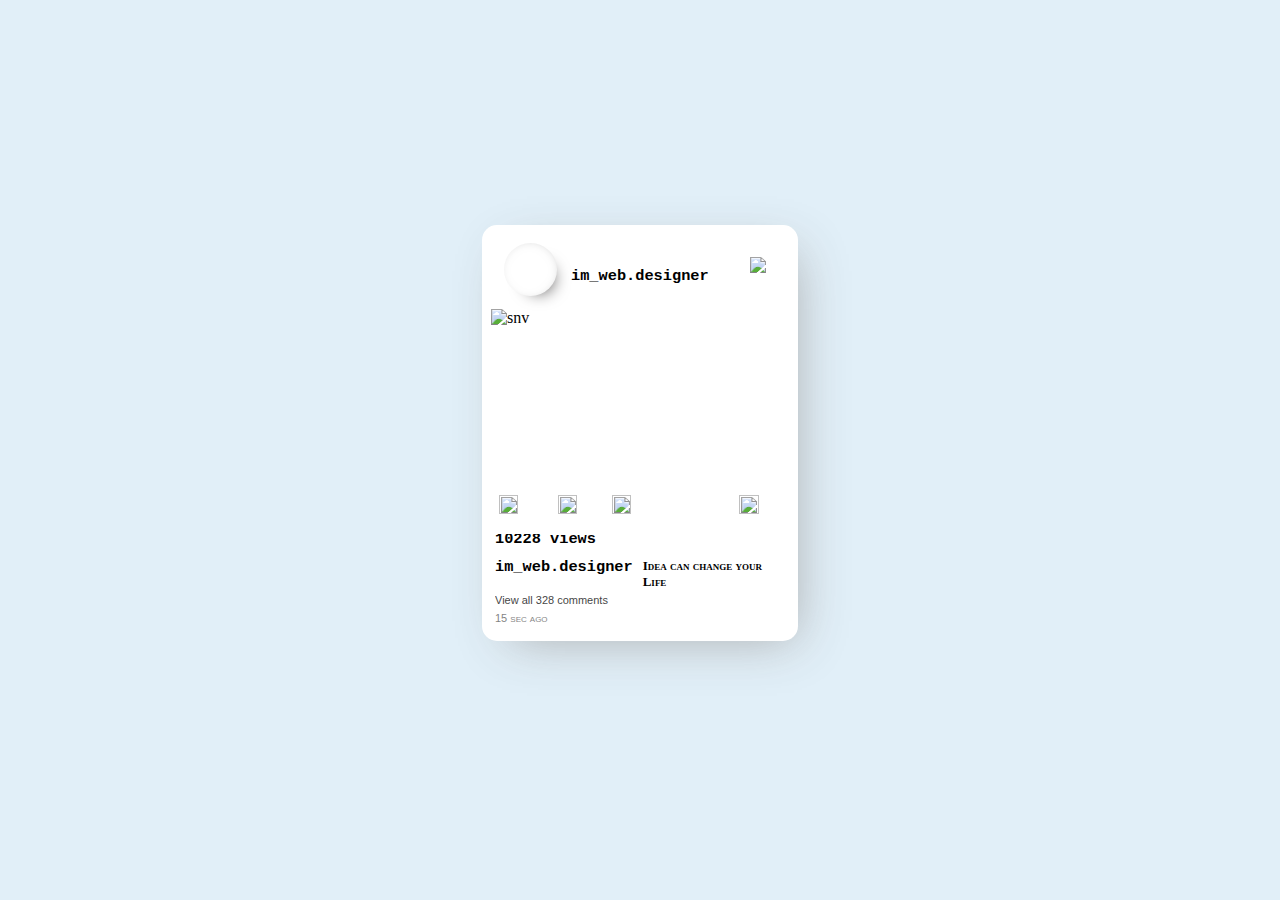
==== index.html @ 3f174a72 "renamed insta.html to index.html" ====
<!DOCTYPE html>
<html lang="en">
<head>
    <meta charset="UTF-8">
    <meta http-equiv="X-UA-Compatible" content="IE=edge">
    <meta name="viewport" content="width=device-width, initial-scale=1.0">
    <title>insta-sample</title>
    <link rel="stylesheet" href="intsa.css" type ="text/css">
</head>
<body>
   <selector class="container">
       <div class="nav">
            <div class="dp"></div>
            <p class="username">im_web.designer</p>
            <div class="menu"><img src ="Resource\ellipsis-v-solid.svg"></div>
            <div class="op">
                <ul>
                    <li><a>View profle</a></li>
                    <li><a>Share profile</a></li>
                    <li><a>Report</a></li>
                    <li><a>Block</a></li>
                </ul>
            </div>

        </div>
       
        <div class="post">
            <img src="Resource\pexels-pixabay-355952.jpg" alt="snv">
       
        </div>
       
        <div class="response">
            <img src="Resource\heart-regular.svg" alt="">
            <img src="Resource\comment-regular.svg" alt="">
            <img src="Resource\paper-plane-regular.svg" alt="">
            <img src="Resource\bookmark-regular.svg" alt="">
       
        </div>
       
        <div class="description">
            <p id="views">10228 views</p>
            <div class="cp">
                <p id = "username">im_web.designer</p> 
                <p id="cap">Idea can change your Life</p>
            </div>
            <p id="comm">View all 328 comments</p>
            <p id="time">15 sec ago</p>
        </div>
   </selector> 
</body>
</html>
---- intsa.css ----
body{

    background: #e1eff8;
    padding:0;
    margin:0;
    box-sizing:border-box;
    display:flex;
    justify-content: center;
    align-content: center;
}
.container{
    padding:.9vh;
    display:flex;
    flex-direction:column;
    justify-content: space-evenly;
    background:white;
    width:300px;
    height:400px;
    position:relative;
    top:25vh;
    border-radius:15px;
    box-shadow:12px 13px 3em -1em rgba(161, 161, 161, 0.897);
    transition:transform 1s cubic-bezier(0.21, 0.04, 0.5, 1.21);
    cursor:pointer;
}
.container:hover{
    box-shadow:-15px -16px 3em -2em rgba(161, 161, 161, 0.897);
    transform:translateY(1.5vh)
}

.nav{
    box-sizing: border-box;
    display: flex;
    flex-direction: column;
    background:rgb(255, 255, 255);
    width:100%;
    height:7vh;

}
.nav .dp{
    position:absolute;
    top:3.5vh;
    margin:-1.5vh 2vh 2vh 1.5vh;
    width:5.9vh;
    height:5.9vh;
    border-radius:50%;
    box-shadow: 9px 9px 1em -12px rgb(92, 90, 90),
                inset -1px 1px .9em -11px rgb(112, 112, 112);
    background-color: rgb(255, 255, 255);
}

.nav .username{
    position:absolute;
    top:3vh;
    left: 9.9vh;
    font-weight:800;
    font-family:'Courier New', Courier, monospace;
    font-size:1.7vh;

}
.nav .menu{
    z-index:4;
    position:absolute;
    right:2.5vw;
    top:3.5vh;
}
.nav .menu img{
    width:.3em;
    color:rgb(255, 255, 255);
}

.nav .op ul{
    z-index:4;
    display:flex;
    flex-direction: column;
    position:absolute;
    width:7.5vw;
    height:18vh;
    right:1vw;
    top:2.5vh;
    background: white;
    padding:0;
    box-shadow: 1vh 1vh 4em -2em rgb(82, 80, 80);
    transition: visibilty 2s cubic-bezier(0.55, 0.085, 0.68, 0.53) 1s;
    visibility:hidden;
}
.nav .op ul li{
    transition: visibilty 3s cubic-bezier(0.55, 0.085, 0.68, 0.53);
    padding:.4vh .1vh .3vh 1vh ;
    list-style-type: none;
 


}
.nav .op ul li a{
    
    line-height: 3vh;
    font-weight:400;
    font-family:'Courier New', Courier, monospace;
    font-size:2vh;
    cursor:pointer;

}
.nav .menu:hover ~ .op ul{

    visibility: visible;
}
.post{
    box-sizing: border-box;
    display:flex;
    align-items: center;
    background:rgb(255, 255, 255);
    width:100%;
    height:25vh;

}
.post img{
    z-index:1;
    position:absolute;
    left:1vh;
    right:1vh;
    display:inline;
    width:297px;
    height:170px;
}
.response{
    position:relative;
    top:-1.2vh;
    box-sizing: border-box;
    display:flex;
    background:rgb(255, 255, 255);
    width:100%;
    height:5.9vh;

}
.response img:nth-child(1){
    position:absolute;
    left:1vh;
    margin:1vh 3vh 1vh 0vh;
    width:1.2em;
    height:1.2em;
}
.response img:nth-child(2){
    position:absolute;
    left:7.5vh;
    margin:1vh 3vh 1vh 0vh;
    width:1.2em;
    height:1.2em;
    color:rgb(172, 93, 93);
}
.response img:nth-child(3){
    position:absolute;
    left:13.5vh;
    margin:1vh 3vh 1vh 0vh;
    width:1.2em;
    height:1.2em;
    color:rgb(172, 93, 93);
}
.response img:nth-child(4){
    position:absolute;
    right:2.5vh;
    margin:1vh;
    width:1.2em;
    height:1.2em;
    color:rgb(172, 93, 93);
}
.description{
    margin-top:-20px;
    box-sizing: border-box;
    display:flex;
    flex-direction: column;
    background:rgb(255, 255, 255);
    width:100%;
    height:12vh;
}
.description #views{
    margin:5px;
    font-weight:800;
    font-family:'Courier New', Courier, monospace;
    font-size:1.7vh;

}
.description .cp{
    display:flex;
    flex-direction: row;
}
.description .cp  #username{
    margin:5px;
    font-weight:800;
    font-family:'Courier New', Courier, monospace;
    font-size:1.7vh;

}
.description .cp  #cap{
    margin:5px;
    font-size:13px;
    font-variant: small-caps;
    font-weight:600;
    display: inline;
}
.description #comm{
    margin-left:5px;
    margin-top: -1px;
    opacity: .75;
    font-size:11px;
    font-family: 'Lucida Sans', 'Lucida Sans Regular', 'Lucida Grande', 'Lucida Sans Unicode', Geneva, Verdana, sans-serif;
}
.description #time{
    opacity:.5;
    font-size: 11px;
    font-variant: small-caps;
    font-family: Verdana, Geneva, Tahoma, sans-serif;
    margin-top: -5px;
    margin-left:5px;
}
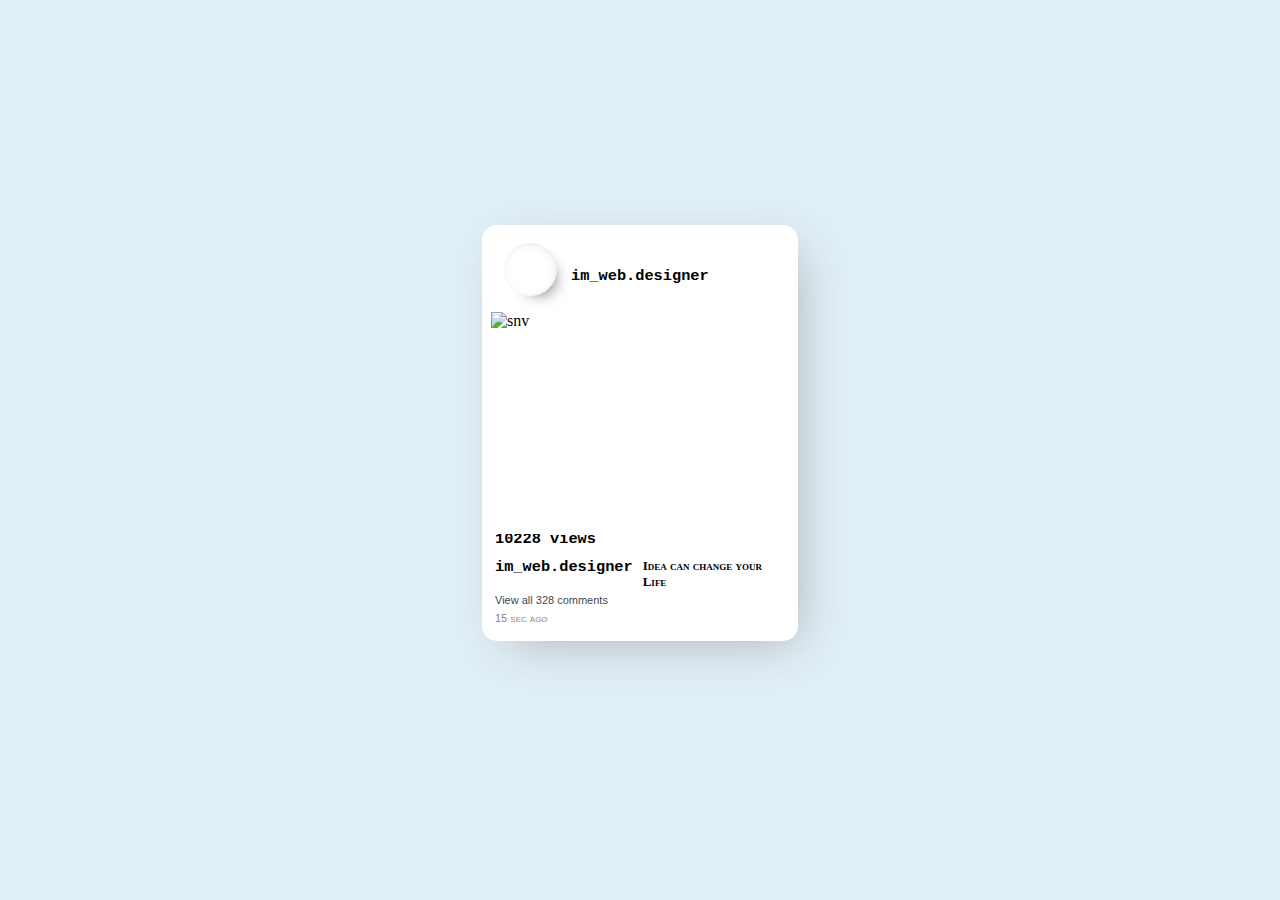
==== commit 12f9938b: "Bug fixed" ====
--- a/index.html
+++ b/index.html
@@ -6,15 +6,16 @@
     <meta name="viewport" content="width=device-width, initial-scale=1.0">
     <title>insta-sample</title>
     <link rel="stylesheet" href="intsa.css" type ="text/css">
+    <script src="https://kit.fontawesome.com/590484b268.js" crossorigin="anonymous"></script>
 </head>
 <body>
    <selector class="container">
        <div class="nav">
             <div class="dp"></div>
             <p class="username">im_web.designer</p>
-            <div class="menu"><img src ="Resource\ellipsis-v-solid.svg"></div>
+            <div id="menu" onclick="Menu_list(op)"><i class="fas fa-ellipsis-v"></i></div>
             <div class="op">
-                <ul>
+                <ul id = "oplis">
                     <li><a>View profle</a></li>
                     <li><a>Share profile</a></li>
                     <li><a>Report</a></li>
@@ -30,10 +31,10 @@
         </div>
        
         <div class="response">
-            <img src="Resource\heart-regular.svg" alt="">
-            <img src="Resource\comment-regular.svg" alt="">
-            <img src="Resource\paper-plane-regular.svg" alt="">
-            <img src="Resource\bookmark-regular.svg" alt="">
+            <i class="far fa-heart"></i>
+            <i class="far fa-comment"></i>
+            <i class="far fa-paper-plane"></i>
+            <i class="far fa-bookmark"></i>
        
         </div>
        
@@ -47,5 +48,7 @@
             <p id="time">15 sec ago</p>
         </div>
    </selector> 
+
+   <script src="insta.js"  ></script>
 </body>
 </html>--- a/intsa.css
+++ b/intsa.css
@@ -58,41 +58,55 @@
     font-size:1.7vh;
 
 }
-.nav .menu{
+.nav #menu{
     z-index:4;
     position:absolute;
     right:2.5vw;
     top:3.5vh;
 }
-.nav .menu img{
+.nav #menu i{
     width:.3em;
-    color:rgb(255, 255, 255);
-}
-
-.nav .op ul{
+    color:rgb(8, 8, 8);
+}
+.nav .op{
+
+    width:10vw;
+    height:20vh;
+    right:2vw;
+    top:2.5vh;
+    
+}
+
+.nav .op #oplis{
     z-index:4;
     display:flex;
     flex-direction: column;
     position:absolute;
-    width:7.5vw;
-    height:18vh;
-    right:1vw;
-    top:2.5vh;
+    width:12vw;
+    height:20vh;
+    right:2vw;
+    top:3.5vh;
     background: white;
     padding:0;
     box-shadow: 1vh 1vh 4em -2em rgb(82, 80, 80);
-    transition: visibilty 2s cubic-bezier(0.55, 0.085, 0.68, 0.53) 1s;
+    transition: 2s cubic-bezier(0.55, 0.085, 0.68, 0.53) 1s;
     visibility:hidden;
 }
-.nav .op ul li{
-    transition: visibilty 3s cubic-bezier(0.55, 0.085, 0.68, 0.53);
+.nav .op #oplis li{
     padding:.4vh .1vh .3vh 1vh ;
     list-style-type: none;
  
 
 
 }
-.nav .op ul li a{
+.nav .op #oplis li:hover{
+    border-radius: 10px;
+    padding:.4vh .1vh .3vh 1vh ;
+    list-style-type: none;
+    background: rgba(119, 240, 220, 0.726);
+    
+}
+.nav .op #oplis li a{
     
     line-height: 3vh;
     font-weight:400;
@@ -101,10 +115,10 @@
     cursor:pointer;
 
 }
-.nav .menu:hover ~ .op ul{
+/* .nav .menu:hover ~ .op ul{
 
     visibility: visible;
-}
+} */
 .post{
     box-sizing: border-box;
     display:flex;
@@ -133,36 +147,39 @@
     height:5.9vh;
 
 }
-.response img:nth-child(1){
+
+.response i:nth-child(1){
+    font-size: 2.5vh;
+    color:black;
     position:absolute;
     left:1vh;
     margin:1vh 3vh 1vh 0vh;
-    width:1.2em;
-    height:1.2em;
-}
-.response img:nth-child(2){
+    
+}
+.response i:nth-child(1):hover{
+    color: red;
+
+}
+.response i:nth-child(2){
     position:absolute;
     left:7.5vh;
     margin:1vh 3vh 1vh 0vh;
-    width:1.2em;
-    height:1.2em;
-    color:rgb(172, 93, 93);
-}
-.response img:nth-child(3){
+    font-size: 2.5vh;
+    color:black;
+}
+.response i:nth-child(3){
     position:absolute;
     left:13.5vh;
     margin:1vh 3vh 1vh 0vh;
-    width:1.2em;
-    height:1.2em;
-    color:rgb(172, 93, 93);
-}
-.response img:nth-child(4){
+    font-size: 2.5vh;
+    color:black;
+}
+.response i:nth-child(4){
     position:absolute;
     right:2.5vh;
     margin:1vh;
-    width:1.2em;
-    height:1.2em;
-    color:rgb(172, 93, 93);
+    font-size: 2.5vh;
+    color:black;
 }
 .description{
     margin-top:-20px;
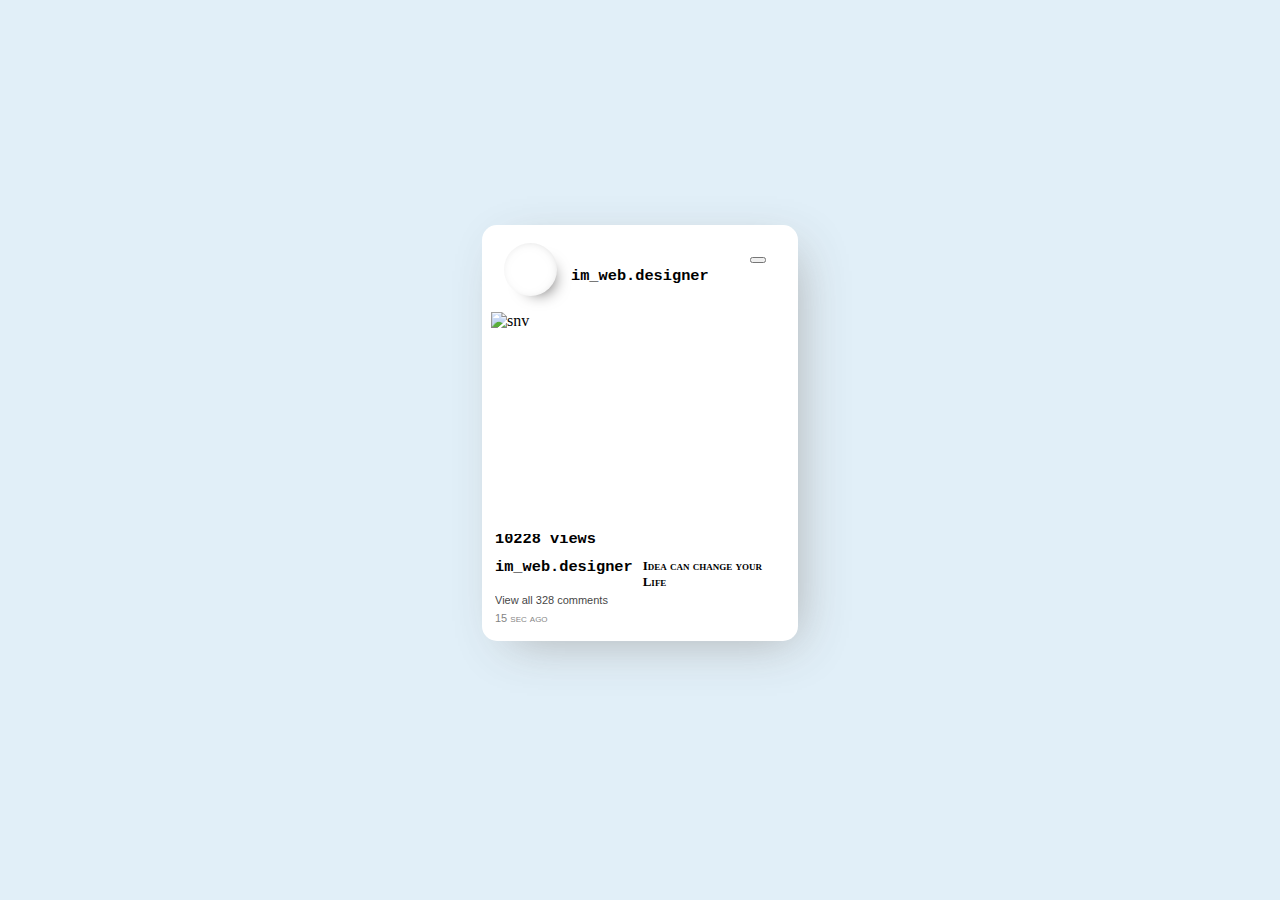
==== commit b9f33f76: "Bug fixes" ====
--- a/index.html
+++ b/index.html
@@ -13,7 +13,7 @@
        <div class="nav">
             <div class="dp"></div>
             <p class="username">im_web.designer</p>
-            <div id="menu" onclick="Menu_list(op)"><i class="fas fa-ellipsis-v"></i></div>
+            <button id="menu" onclick="Menu_list(oplis)"><i class="fas fa-ellipsis-v"></i></button>
             <div class="op">
                 <ul id = "oplis">
                     <li><a>View profle</a></li>
@@ -26,7 +26,7 @@
         </div>
        
         <div class="post">
-            <img src="Resource\pexels-pixabay-355952.jpg" alt="snv">
+            <img src="https://pixabay.com/photos/lightbulb-idea-creativity-base-3104355/" alt="snv">
        
         </div>
        
@@ -51,4 +51,4 @@
 
    <script src="insta.js"  ></script>
 </body>
-</html>+</html>
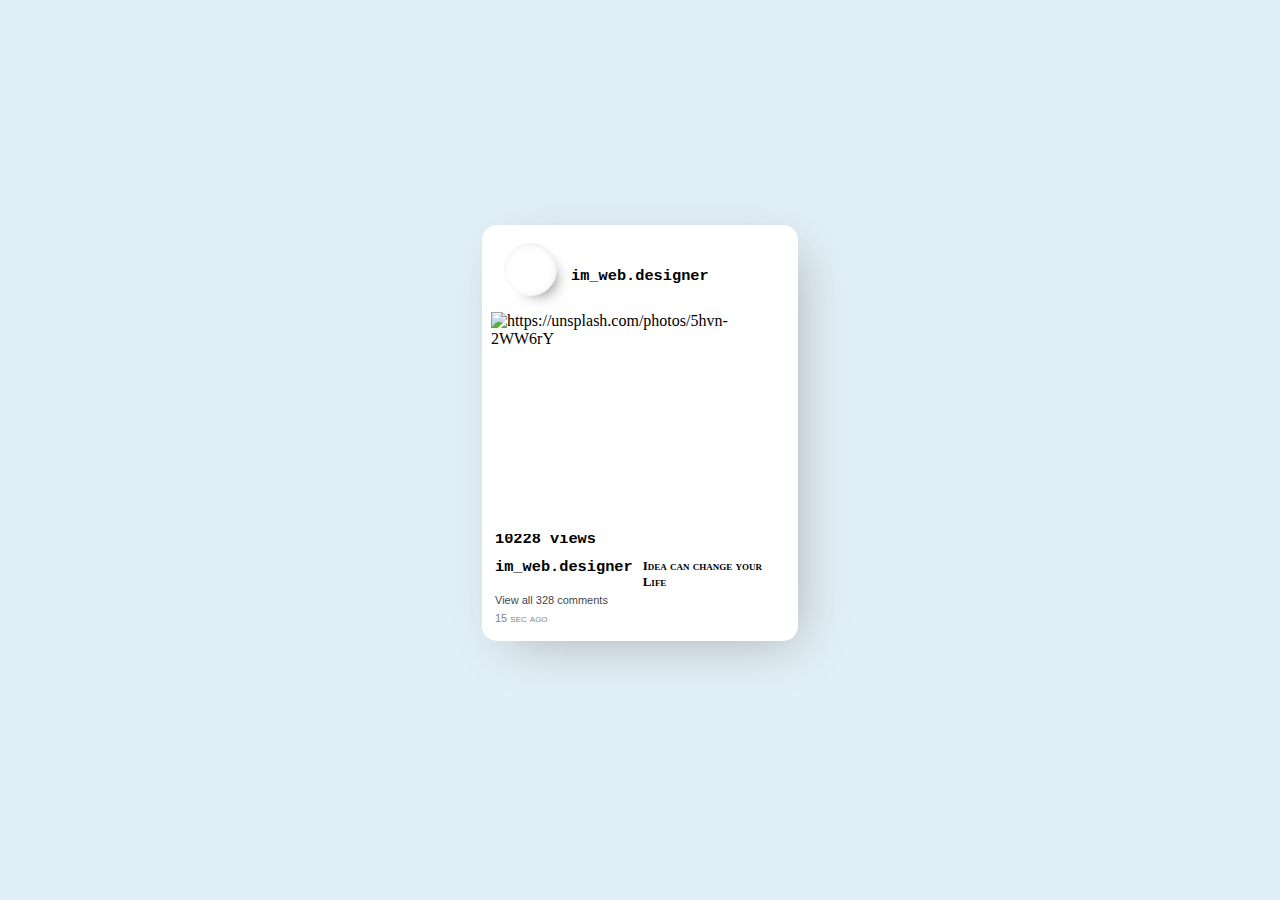
==== commit bbef1702: "Image can be seen now and like feature added" ====
--- a/index.html
+++ b/index.html
@@ -26,12 +26,12 @@
         </div>
        
         <div class="post">
-            <img src="https://pixabay.com/photos/lightbulb-idea-creativity-base-3104355/" alt="snv">
+            <img src="https://images.unsplash.com/photo-1476820865390-c52aeebb9891?ixid=MnwxMjA3fDB8MHxwaG90by1wYWdlfHx8fGVufDB8fHx8&ixlib=rb-1.2.1&auto=format&fit=crop&w=870&q=80" alt="https://unsplash.com/photos/5hvn-2WW6rY">
        
         </div>
        
         <div class="response">
-            <i class="far fa-heart"></i>
+            <i id = "heart" onclick = "Heart(heart)" class="far fa-heart"></i>
             <i class="far fa-comment"></i>
             <i class="far fa-paper-plane"></i>
             <i class="far fa-bookmark"></i>
@@ -51,4 +51,4 @@
 
    <script src="insta.js"  ></script>
 </body>
-</html>
+</html>--- a/intsa.css
+++ b/intsa.css
@@ -59,6 +59,8 @@
 
 }
 .nav #menu{
+    background:transparent;
+    border:none;
     z-index:4;
     position:absolute;
     right:2.5vw;
@@ -67,9 +69,9 @@
 .nav #menu i{
     width:.3em;
     color:rgb(8, 8, 8);
+    cursor:pointer;
 }
 .nav .op{
-
     width:10vw;
     height:20vh;
     right:2vw;
@@ -89,7 +91,6 @@
     background: white;
     padding:0;
     box-shadow: 1vh 1vh 4em -2em rgb(82, 80, 80);
-    transition: 2s cubic-bezier(0.55, 0.085, 0.68, 0.53) 1s;
     visibility:hidden;
 }
 .nav .op #oplis li{
@@ -154,12 +155,13 @@
     position:absolute;
     left:1vh;
     margin:1vh 3vh 1vh 0vh;
-    
-}
-.response i:nth-child(1):hover{
+    transition: font-size 0s linear;
+    
+}
+/* .response i:nth-child(1):hover{
     color: red;
 
-}
+} */
 .response i:nth-child(2){
     position:absolute;
     left:7.5vh;
